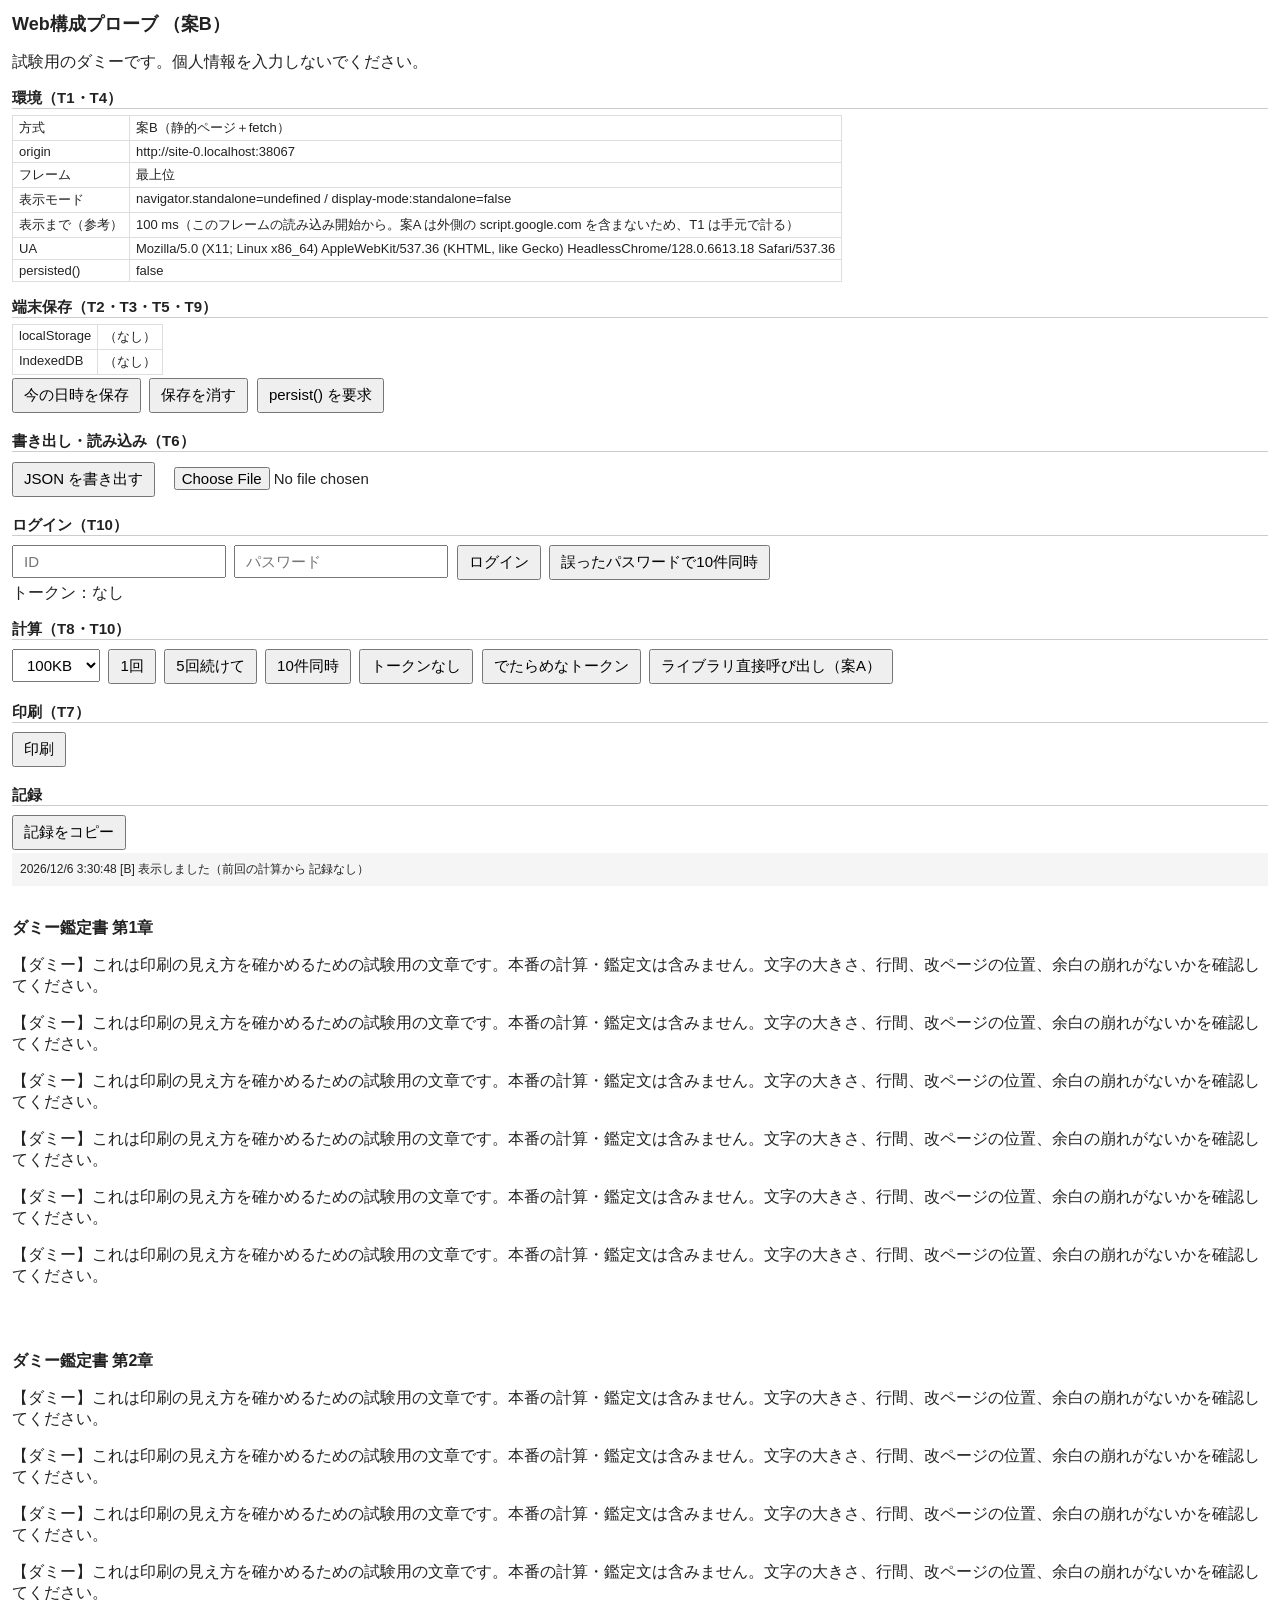
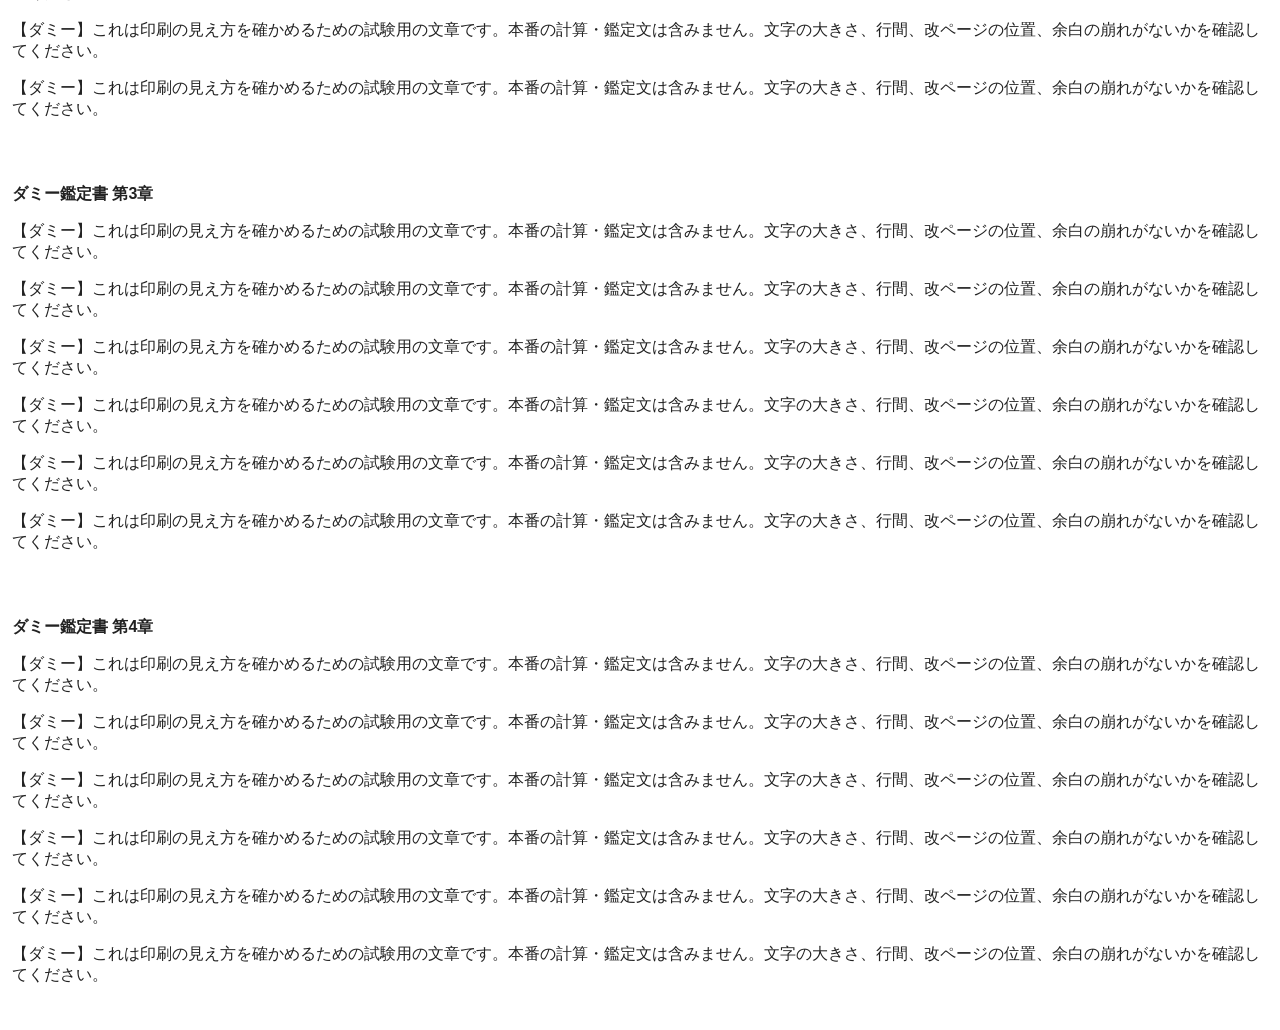
==== index.html @ 124ac567 "Add case-B probe page (dummy test only) Co-Authored-By: Claude Opus 5.5 <noreply@anthropic.com> Clau" ====
<!DOCTYPE html>
<html lang="ja">
<head>
<meta charset="utf-8">
<meta name="viewport" content="width=device-width, initial-scale=1">
<meta name="apple-mobile-web-app-capable" content="yes">
<link rel="manifest" href="manifest.json">
<title>Web構成プローブ</title>
<style>
  body { font-family: -apple-system, "Hiragino Sans", sans-serif; margin: 0; padding: 12px; color: #222; background: #fff; }
  h1 { font-size: 18px; margin: 0 0 8px; }
  h2 { font-size: 15px; margin: 16px 0 6px; border-bottom: 1px solid #ccc; }
  section { margin-bottom: 8px; }
  button, select, input { font-size: 15px; margin: 3px 4px 3px 0; padding: 6px 10px; }
  table { border-collapse: collapse; font-size: 13px; }
  td { border: 1px solid #ddd; padding: 3px 6px; vertical-align: top; word-break: break-all; }
  #log { white-space: pre-wrap; font-size: 12px; background: #f5f5f5; padding: 8px; max-height: 260px; overflow: auto; }
  .report-page { page-break-after: always; padding: 16px 0; }
  .report-page h3 { font-size: 16px; }
  @media print {
    .no-print { display: none !important; }
    .report-page p { font-size: 12pt; line-height: 1.7; }
  }
</style>
</head>
<body>
<div class="no-print">
<h1>Web構成プローブ <span id="modeLabel"></span></h1>
<p>試験用のダミーです。個人情報を入力しないでください。</p>

<h2>環境（T1・T4）</h2>
<table id="envTable"></table>

<h2>端末保存（T2・T3・T5・T9）</h2>
<table id="storeTable"></table>
<button id="btnSave">今の日時を保存</button>
<button id="btnClear">保存を消す</button>
<button id="btnPersist">persist() を要求</button>

<h2>書き出し・読み込み（T6）</h2>
<button id="btnExport">JSON を書き出す</button>
<input type="file" id="fileImport" accept="application/json,.json">

<h2>ログイン（T10）</h2>
<input id="loginId" placeholder="ID" autocomplete="off" autocapitalize="off">
<input id="loginPw" placeholder="パスワード" type="password" autocomplete="off">
<button id="btnLogin">ログイン</button>
<button id="btnLogin10">誤ったパスワードで10件同時</button>
<div>トークン：<span id="tokenView">なし</span></div>

<h2>計算（T8・T10）</h2>
<select id="sizeKb"><option value="100">100KB</option><option value="500">500KB</option></select>
<button id="btnCalc1">1回</button>
<button id="btnCalc5">5回続けて</button>
<button id="btnCalc10">10件同時</button>
<button id="btnNoToken">トークンなし</button>
<button id="btnFakeToken">でたらめなトークン</button>
<button id="btnLibDirect">ライブラリ直接呼び出し（案A）</button>

<h2>印刷（T7）</h2>
<button id="btnPrint">印刷</button>

<h2>記録</h2>
<button id="btnCopyLog">記録をコピー</button>
<div id="log"></div>
</div>

<div id="report"></div>

<script>
(function () {
  'use strict';
  var PROBE_ENDPOINT = 'https://script.google.com/macros/s/AKfycbxZqlUVmNeyJSnlDBykidHFZ83wPRRc99zTS6eVaYQrB3As-hE0im-axXk_ZAIDNSI9zw/exec';
  var MODE = (typeof google !== 'undefined' && google.script && google.script.run) ? 'A' : 'B';
  var LS_KEY = 'probe.v1';
  var LAST_CALL_KEY = 'probe.lastCallAt';
  var TOKEN_KEY = 'probe.token'; // 試験用：開き直しても T8 の冷えた1回目をログインなしで測れるよう保持
  var loadedAt = Date.now();
  var callsSinceLoad = 0;
  var token = '';

  function $(id) { return document.getElementById(id); }
  function log(msg) {
    var line = new Date().toLocaleString('ja-JP') + ' [' + MODE + '] ' + msg;
    $('log').textContent = line + '\n' + $('log').textContent;
  }
  function row(tbl, k, v) {
    var tr = document.createElement('tr');
    var a = document.createElement('td'); a.textContent = k;
    var b = document.createElement('td'); b.textContent = v;
    tr.appendChild(a); tr.appendChild(b); tbl.appendChild(tr);
  }
  function median(arr) {
    var s = arr.slice().sort(function (x, y) { return x - y; });
    var m = Math.floor(s.length / 2);
    return s.length % 2 ? s[m] : Math.round((s[m - 1] + s[m]) / 2);
  }

  // ---- 通信（案A：google.script.run／案B：fetch） ----
  function api(action, params) {
    if (MODE === 'A') {
      var fn = { login: 'apiLogin', calc: 'apiCalc', ping: 'apiPing' }[action];
      var args = action === 'login' ? [params.id, params.pw]
               : action === 'calc' ? [params.token, params.sizeKb] : [];
      return gs(fn, args);
    }
    var body = { action: action };
    for (var k in params) body[k] = params[k];
    return fetch(PROBE_ENDPOINT, {
      method: 'POST',
      headers: { 'Content-Type': 'text/plain;charset=utf-8' },
      body: JSON.stringify(body)
    }).then(function (r) { return r.json(); });
  }
  function gs(fn, args) {
    return new Promise(function (resolve, reject) {
      var r = google.script.run.withSuccessHandler(resolve).withFailureHandler(reject);
      if (typeof r[fn] !== 'function') { reject(new Error('呼べない関数: ' + fn)); return; }
      r[fn].apply(r, args);
    });
  }

  // ---- 環境 ----
  function standaloneState() {
    var mq = window.matchMedia && window.matchMedia('(display-mode: standalone)').matches;
    return 'navigator.standalone=' + String(navigator.standalone) + ' / display-mode:standalone=' + String(!!mq);
  }
  function renderEnv() {
    var t = $('envTable'); t.innerHTML = '';
    var top;
    try { top = (window.top === window.self) ? '最上位' : 'iframe 内'; } catch (e) { top = 'iframe 内（判定不可）'; }
    row(t, '方式', MODE === 'A' ? '案A（GAS HtmlService）' : '案B（静的ページ＋fetch）');
    row(t, 'origin', location.origin);
    row(t, 'フレーム', top);
    row(t, '表示モード', standaloneState());
    row(t, '表示まで（参考）', (Date.now() - (performance.timing ? performance.timing.navigationStart : loadedAt)) + ' ms（このフレームの読み込み開始から。案A は外側の script.google.com を含まないため、T1 は手元で計る）');
    row(t, 'UA', navigator.userAgent);
    if (navigator.storage && navigator.storage.persisted) {
      navigator.storage.persisted().then(function (v) { row(t, 'persisted()', String(v)); });
    } else {
      row(t, 'persisted()', 'API なし');
    }
  }

  // ---- 端末保存 ----
  function idb() {
    return new Promise(function (resolve, reject) {
      if (!window.indexedDB) { reject(new Error('IndexedDB なし')); return; }
      var req = indexedDB.open('probe', 1);
      req.onupgradeneeded = function () { req.result.createObjectStore('kv'); };
      req.onsuccess = function () { resolve(req.result); };
      req.onerror = function () { reject(req.error); };
    });
  }
  function idbGet(key) {
    return idb().then(function (db) {
      return new Promise(function (resolve, reject) {
        var r = db.transaction('kv', 'readonly').objectStore('kv').get(key);
        r.onsuccess = function () { resolve(r.result); };
        r.onerror = function () { reject(r.error); };
      });
    });
  }
  function idbPut(key, val) {
    return idb().then(function (db) {
      return new Promise(function (resolve, reject) {
        var tx = db.transaction('kv', 'readwrite');
        if (val === undefined) tx.objectStore('kv').delete(key); else tx.objectStore('kv').put(val, key);
        tx.oncomplete = function () { resolve(); };
        tx.onerror = function () { reject(tx.error); };
      });
    });
  }
  function lsGet(k) { try { return localStorage.getItem(k); } catch (e) { return 'エラー: ' + e.message; } }
  function lsSet(k, v) { try { if (v === null) localStorage.removeItem(k); else localStorage.setItem(k, v); return true; } catch (e) { log('localStorage 書き込み失敗: ' + e.message); return false; } }

  function renderStore() {
    var t = $('storeTable'); t.innerHTML = '';
    row(t, 'localStorage', lsGet(LS_KEY) || '（なし）');
    idbGet(LS_KEY).then(function (v) { row(t, 'IndexedDB', v || '（なし）'); },
                        function (e) { row(t, 'IndexedDB', 'エラー: ' + e.message); });
  }
  function snapshot() {
    return JSON.stringify({ writtenAt: new Date().toISOString(), origin: location.origin, mode: MODE });
  }
  $('btnSave').onclick = function () {
    var v = snapshot();
    lsSet(LS_KEY, v);
    idbPut(LS_KEY, v).then(function () { log('保存しました: ' + v); renderStore(); },
                           function (e) { log('IndexedDB 保存失敗: ' + e.message); renderStore(); });
  };
  $('btnClear').onclick = function () {
    lsSet(LS_KEY, null);
    idbPut(LS_KEY, undefined).then(function () { log('保存を消しました'); renderStore(); });
  };
  $('btnPersist').onclick = function () {
    if (!(navigator.storage && navigator.storage.persist)) { log('persist() なし'); return; }
    navigator.storage.persist().then(function (v) { log('persist() → ' + v); renderEnv(); },
                                     function (e) { log('persist() 失敗: ' + e.message); });
  };

  // ---- 書き出し・読み込み ----
  $('btnExport').onclick = function () {
    try {
      var data = JSON.stringify({ exportedAt: new Date().toISOString(), stored: lsGet(LS_KEY) }, null, 2);
      var blob = new Blob([data], { type: 'application/json' });
      var a = document.createElement('a');
      a.href = URL.createObjectURL(blob);
      a.download = 'probe-export.json';
      document.body.appendChild(a); a.click(); document.body.removeChild(a);
      log('書き出しを実行（保存できたかは端末で確認）');
    } catch (e) { log('書き出し失敗: ' + e.message); }
  };
  $('fileImport').onchange = function (ev) {
    var f = ev.target.files && ev.target.files[0];
    if (!f) return;
    var rd = new FileReader();
    rd.onload = function () {
      var o;
      try { o = JSON.parse(rd.result); } catch (e) { log('読み込み失敗: ' + e.message); return; }
      if (!o || typeof o.stored !== 'string') { log('読み込み失敗: stored がありません'); return; }
      lsSet(LS_KEY, o.stored);
      idbPut(LS_KEY, o.stored).then(function () { log('読み込み・復元成功: exportedAt=' + o.exportedAt + ' stored=' + o.stored); renderStore(); },
                                    function (e) { log('IndexedDB への復元失敗: ' + e.message); renderStore(); });
    };
    rd.readAsText(f);
  };

  // ---- ログイン ----
  $('btnLogin').onclick = function () {
    var t0 = Date.now();
    api('login', { id: $('loginId').value, pw: $('loginPw').value }).then(function (r) {
      if (r.ok) { token = r.token; lsSet(TOKEN_KEY, token); $('tokenView').textContent = token.slice(0, 8) + '…（期限 ' + new Date(r.expiresAt).toLocaleTimeString('ja-JP') + '）'; }
      log('ログイン → ' + JSON.stringify(r) + '（' + (Date.now() - t0) + ' ms）');
    }, function (e) { log('ログイン失敗: ' + e.message); });
  };
  $('btnLogin10').onclick = function () {
    var id = $('loginId').value;
    var ps = [];
    for (var i = 0; i < 10; i++) ps.push(api('login', { id: id, pw: 'wrong-' + i }).catch(function (e) { return { ok: false, error: e.message }; }));
    Promise.all(ps).then(function (rs) {
      var c = {};
      rs.forEach(function (r) { var k = r.ok ? 'ok' : r.error; c[k] = (c[k] || 0) + 1; });
      log('誤パスワード10件同時 → ' + JSON.stringify(c) + '。続けて正しいパスワードでログインし、locked になるか確認');
    });
  };

  // ---- 計算 ----
  function calcOnce(tok) {
    var t0 = Date.now();
    var last = Number(lsGet(LAST_CALL_KEY) || 0);
    var idleMin = last ? Math.round((t0 - last) / 60000) : null;
    var first = callsSinceLoad === 0;
    callsSinceLoad++;
    return api('calc', { token: tok, sizeKb: Number($('sizeKb').value) }).then(function (r) {
      var ms = Date.now() - t0;
      lsSet(LAST_CALL_KEY, String(Date.now()));
      var info = r.ok ? ('ok used=' + r.used + '/' + r.limit + ' bytes=' + r.bytes + ' serverMs=' + r.serverMs) : JSON.stringify(r);
      log('計算 ' + ms + ' ms' + (first ? '【読み込み後1回目】' : '') + (idleMin !== null ? '（前回から ' + idleMin + ' 分）' : '（前回記録なし）') + ' → ' + info);
      return { ms: ms, r: r };
    }, function (e) { log('計算失敗: ' + e.message); return { ms: Date.now() - t0, r: { ok: false, error: e.message } }; });
  }
  $('btnCalc1').onclick = function () { calcOnce(token); };
  $('btnCalc5').onclick = function () {
    var times = [];
    var p = Promise.resolve();
    for (var i = 0; i < 5; i++) p = p.then(function () { return calcOnce(token).then(function (x) { times.push(x.ms); }); });
    p.then(function () { log('5回の中央値 ' + median(times) + ' ms（' + times.join(', ') + '）'); });
  };
  $('btnCalc10').onclick = function () {
    var ps = [];
    for (var i = 0; i < 10; i++) ps.push(calcOnce(token));
    Promise.all(ps).then(function (xs) {
      var ok = xs.filter(function (x) { return x.r.ok; }).length;
      log('10件同時 → 成功 ' + ok + ' 件');
    });
  };
  $('btnNoToken').onclick = function () { calcOnce(''); };
  $('btnFakeToken').onclick = function () { calcOnce('00000000-0000-0000-0000-000000000000'); };
  $('btnLibDirect').onclick = function () {
    if (MODE !== 'A') { log('案A のみ'); return; }
    var names = ['dummyCalc', 'libSecret', 'ProbeLib', 'login_', 'calc_'];
    names.forEach(function (n) {
      gs(n, []).then(function (r) { log('直接呼び出し ' + n + ' → 呼べた（不合格）: ' + JSON.stringify(r).slice(0, 80)); },
                     function (e) { log('直接呼び出し ' + n + ' → 拒否: ' + e.message); });
    });
  };

  // ---- 印刷 ----
  function buildReport() {
    var html = '';
    for (var i = 1; i <= 4; i++) {
      html += '<div class="report-page"><h3>ダミー鑑定書 第' + i + '章</h3>';
      for (var j = 0; j < 6; j++) {
        html += '<p>【ダミー】これは印刷の見え方を確かめるための試験用の文章です。本番の計算・鑑定文は含みません。文字の大きさ、行間、改ページの位置、余白の崩れがないかを確認してください。</p>';
      }
      html += '</div>';
    }
    $('report').innerHTML = html;
  }
  $('btnPrint').onclick = function () {
    try { window.print(); log('印刷を実行'); } catch (e) { log('印刷失敗: ' + e.message); }
  };

  $('btnCopyLog').onclick = function () {
    var text = $('log').textContent;
    if (navigator.clipboard && navigator.clipboard.writeText) {
      navigator.clipboard.writeText(text).then(function () { log('記録をコピーしました'); },
                                               function (e) { log('コピー失敗: ' + e.message); });
    } else { log('クリップボード API なし'); }
  };

  $('modeLabel').textContent = MODE === 'A' ? '（案A）' : '（案B）';
  if (MODE === 'B' && PROBE_ENDPOINT.indexOf('__') === 0) log('案B の呼び先が未設定です');
  var savedTok = lsGet(TOKEN_KEY);
  if (savedTok && savedTok.indexOf('エラー') !== 0) { token = savedTok; $('tokenView').textContent = token.slice(0, 8) + '…（保存済み）'; }
  buildReport();
  renderEnv();
  renderStore();
  log('表示しました（前回の計算から ' + (lsGet(LAST_CALL_KEY) ? Math.round((Date.now() - Number(lsGet(LAST_CALL_KEY))) / 60000) + ' 分' : '記録なし') + '）');
})();
</script>
</body>
</html>
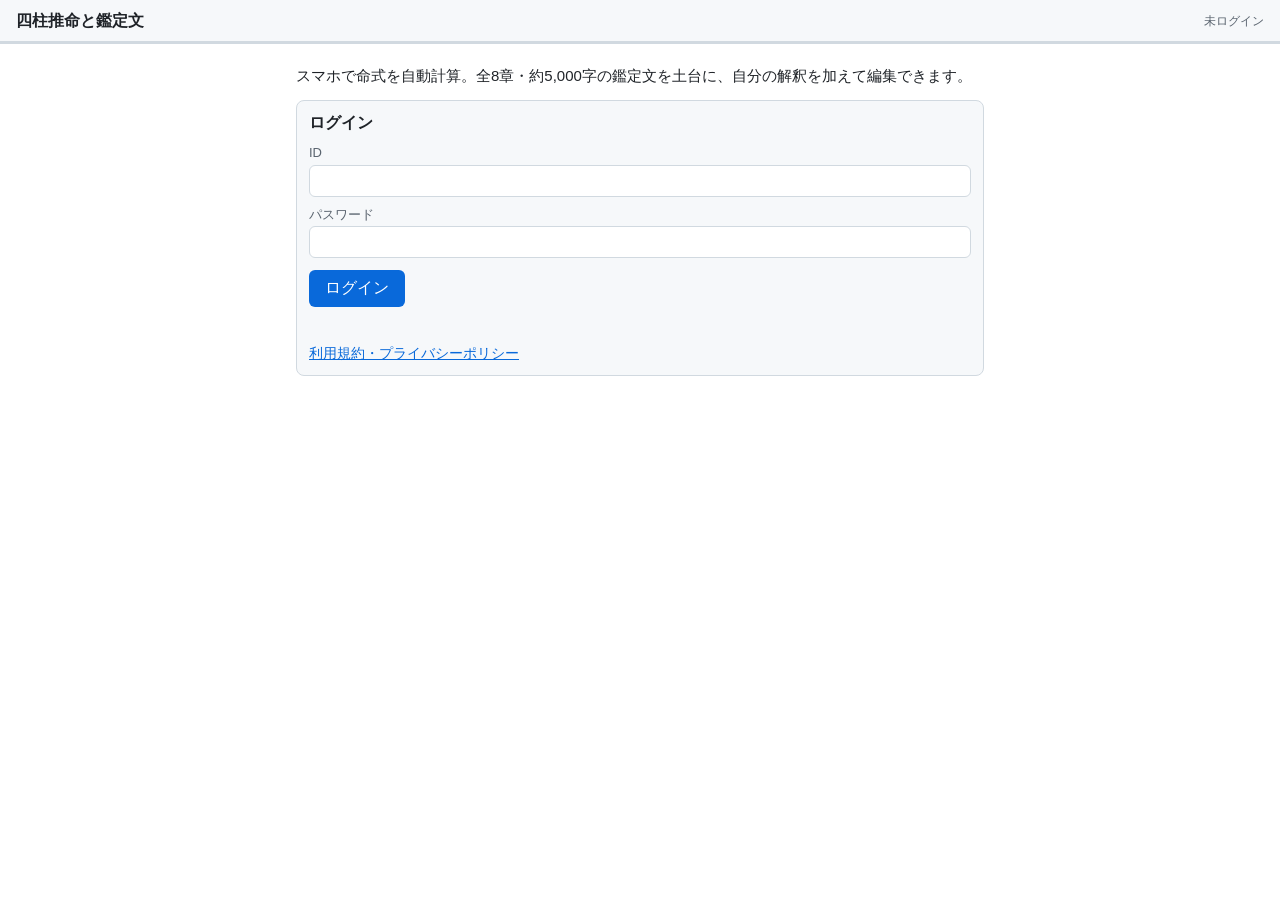
==== commit ba6cd6d6: "直下を web/ への転送だけにする（旧プローブを削除）" ====
--- a/index.html
+++ b/index.html
@@ -3,322 +3,12 @@
 <head>
 <meta charset="utf-8">
 <meta name="viewport" content="width=device-width, initial-scale=1">
-<meta name="apple-mobile-web-app-capable" content="yes">
-<link rel="manifest" href="manifest.json">
-<title>Web構成プローブ</title>
-<style>
-  body { font-family: -apple-system, "Hiragino Sans", sans-serif; margin: 0; padding: 12px; color: #222; background: #fff; }
-  h1 { font-size: 18px; margin: 0 0 8px; }
-  h2 { font-size: 15px; margin: 16px 0 6px; border-bottom: 1px solid #ccc; }
-  section { margin-bottom: 8px; }
-  button, select, input { font-size: 15px; margin: 3px 4px 3px 0; padding: 6px 10px; }
-  table { border-collapse: collapse; font-size: 13px; }
-  td { border: 1px solid #ddd; padding: 3px 6px; vertical-align: top; word-break: break-all; }
-  #log { white-space: pre-wrap; font-size: 12px; background: #f5f5f5; padding: 8px; max-height: 260px; overflow: auto; }
-  .report-page { page-break-after: always; padding: 16px 0; }
-  .report-page h3 { font-size: 16px; }
-  @media print {
-    .no-print { display: none !important; }
-    .report-page p { font-size: 12pt; line-height: 1.7; }
-  }
-</style>
+<meta name="robots" content="noindex">
+<meta http-equiv="refresh" content="0; url=web/">
+<title>四柱推命と鑑定文</title>
+<script>location.replace('web/');</script>
 </head>
 <body>
-<div class="no-print">
-<h1>Web構成プローブ <span id="modeLabel"></span></h1>
-<p>試験用のダミーです。個人情報を入力しないでください。</p>
-
-<h2>環境（T1・T4）</h2>
-<table id="envTable"></table>
-
-<h2>端末保存（T2・T3・T5・T9）</h2>
-<table id="storeTable"></table>
-<button id="btnSave">今の日時を保存</button>
-<button id="btnClear">保存を消す</button>
-<button id="btnPersist">persist() を要求</button>
-
-<h2>書き出し・読み込み（T6）</h2>
-<button id="btnExport">JSON を書き出す</button>
-<input type="file" id="fileImport" accept="application/json,.json">
-
-<h2>ログイン（T10）</h2>
-<input id="loginId" placeholder="ID" autocomplete="off" autocapitalize="off">
-<input id="loginPw" placeholder="パスワード" type="password" autocomplete="off">
-<button id="btnLogin">ログイン</button>
-<button id="btnLogin10">誤ったパスワードで10件同時</button>
-<div>トークン：<span id="tokenView">なし</span></div>
-
-<h2>計算（T8・T10）</h2>
-<select id="sizeKb"><option value="100">100KB</option><option value="500">500KB</option></select>
-<button id="btnCalc1">1回</button>
-<button id="btnCalc5">5回続けて</button>
-<button id="btnCalc10">10件同時</button>
-<button id="btnNoToken">トークンなし</button>
-<button id="btnFakeToken">でたらめなトークン</button>
-<button id="btnLibDirect">ライブラリ直接呼び出し（案A）</button>
-
-<h2>印刷（T7）</h2>
-<button id="btnPrint">印刷</button>
-
-<h2>記録</h2>
-<button id="btnCopyLog">記録をコピー</button>
-<div id="log"></div>
-</div>
-
-<div id="report"></div>
-
-<script>
-(function () {
-  'use strict';
-  var PROBE_ENDPOINT = 'https://script.google.com/macros/s/AKfycbxZqlUVmNeyJSnlDBykidHFZ83wPRRc99zTS6eVaYQrB3As-hE0im-axXk_ZAIDNSI9zw/exec';
-  var MODE = (typeof google !== 'undefined' && google.script && google.script.run) ? 'A' : 'B';
-  var LS_KEY = 'probe.v1';
-  var LAST_CALL_KEY = 'probe.lastCallAt';
-  var TOKEN_KEY = 'probe.token'; // 試験用：開き直しても T8 の冷えた1回目をログインなしで測れるよう保持
-  var loadedAt = Date.now();
-  var callsSinceLoad = 0;
-  var token = '';
-
-  function $(id) { return document.getElementById(id); }
-  function log(msg) {
-    var line = new Date().toLocaleString('ja-JP') + ' [' + MODE + '] ' + msg;
-    $('log').textContent = line + '\n' + $('log').textContent;
-  }
-  function row(tbl, k, v) {
-    var tr = document.createElement('tr');
-    var a = document.createElement('td'); a.textContent = k;
-    var b = document.createElement('td'); b.textContent = v;
-    tr.appendChild(a); tr.appendChild(b); tbl.appendChild(tr);
-  }
-  function median(arr) {
-    var s = arr.slice().sort(function (x, y) { return x - y; });
-    var m = Math.floor(s.length / 2);
-    return s.length % 2 ? s[m] : Math.round((s[m - 1] + s[m]) / 2);
-  }
-
-  // ---- 通信（案A：google.script.run／案B：fetch） ----
-  function api(action, params) {
-    if (MODE === 'A') {
-      var fn = { login: 'apiLogin', calc: 'apiCalc', ping: 'apiPing' }[action];
-      var args = action === 'login' ? [params.id, params.pw]
-               : action === 'calc' ? [params.token, params.sizeKb] : [];
-      return gs(fn, args);
-    }
-    var body = { action: action };
-    for (var k in params) body[k] = params[k];
-    return fetch(PROBE_ENDPOINT, {
-      method: 'POST',
-      headers: { 'Content-Type': 'text/plain;charset=utf-8' },
-      body: JSON.stringify(body)
-    }).then(function (r) { return r.json(); });
-  }
-  function gs(fn, args) {
-    return new Promise(function (resolve, reject) {
-      var r = google.script.run.withSuccessHandler(resolve).withFailureHandler(reject);
-      if (typeof r[fn] !== 'function') { reject(new Error('呼べない関数: ' + fn)); return; }
-      r[fn].apply(r, args);
-    });
-  }
-
-  // ---- 環境 ----
-  function standaloneState() {
-    var mq = window.matchMedia && window.matchMedia('(display-mode: standalone)').matches;
-    return 'navigator.standalone=' + String(navigator.standalone) + ' / display-mode:standalone=' + String(!!mq);
-  }
-  function renderEnv() {
-    var t = $('envTable'); t.innerHTML = '';
-    var top;
-    try { top = (window.top === window.self) ? '最上位' : 'iframe 内'; } catch (e) { top = 'iframe 内（判定不可）'; }
-    row(t, '方式', MODE === 'A' ? '案A（GAS HtmlService）' : '案B（静的ページ＋fetch）');
-    row(t, 'origin', location.origin);
-    row(t, 'フレーム', top);
-    row(t, '表示モード', standaloneState());
-    row(t, '表示まで（参考）', (Date.now() - (performance.timing ? performance.timing.navigationStart : loadedAt)) + ' ms（このフレームの読み込み開始から。案A は外側の script.google.com を含まないため、T1 は手元で計る）');
-    row(t, 'UA', navigator.userAgent);
-    if (navigator.storage && navigator.storage.persisted) {
-      navigator.storage.persisted().then(function (v) { row(t, 'persisted()', String(v)); });
-    } else {
-      row(t, 'persisted()', 'API なし');
-    }
-  }
-
-  // ---- 端末保存 ----
-  function idb() {
-    return new Promise(function (resolve, reject) {
-      if (!window.indexedDB) { reject(new Error('IndexedDB なし')); return; }
-      var req = indexedDB.open('probe', 1);
-      req.onupgradeneeded = function () { req.result.createObjectStore('kv'); };
-      req.onsuccess = function () { resolve(req.result); };
-      req.onerror = function () { reject(req.error); };
-    });
-  }
-  function idbGet(key) {
-    return idb().then(function (db) {
-      return new Promise(function (resolve, reject) {
-        var r = db.transaction('kv', 'readonly').objectStore('kv').get(key);
-        r.onsuccess = function () { resolve(r.result); };
-        r.onerror = function () { reject(r.error); };
-      });
-    });
-  }
-  function idbPut(key, val) {
-    return idb().then(function (db) {
-      return new Promise(function (resolve, reject) {
-        var tx = db.transaction('kv', 'readwrite');
-        if (val === undefined) tx.objectStore('kv').delete(key); else tx.objectStore('kv').put(val, key);
-        tx.oncomplete = function () { resolve(); };
-        tx.onerror = function () { reject(tx.error); };
-      });
-    });
-  }
-  function lsGet(k) { try { return localStorage.getItem(k); } catch (e) { return 'エラー: ' + e.message; } }
-  function lsSet(k, v) { try { if (v === null) localStorage.removeItem(k); else localStorage.setItem(k, v); return true; } catch (e) { log('localStorage 書き込み失敗: ' + e.message); return false; } }
-
-  function renderStore() {
-    var t = $('storeTable'); t.innerHTML = '';
-    row(t, 'localStorage', lsGet(LS_KEY) || '（なし）');
-    idbGet(LS_KEY).then(function (v) { row(t, 'IndexedDB', v || '（なし）'); },
-                        function (e) { row(t, 'IndexedDB', 'エラー: ' + e.message); });
-  }
-  function snapshot() {
-    return JSON.stringify({ writtenAt: new Date().toISOString(), origin: location.origin, mode: MODE });
-  }
-  $('btnSave').onclick = function () {
-    var v = snapshot();
-    lsSet(LS_KEY, v);
-    idbPut(LS_KEY, v).then(function () { log('保存しました: ' + v); renderStore(); },
-                           function (e) { log('IndexedDB 保存失敗: ' + e.message); renderStore(); });
-  };
-  $('btnClear').onclick = function () {
-    lsSet(LS_KEY, null);
-    idbPut(LS_KEY, undefined).then(function () { log('保存を消しました'); renderStore(); });
-  };
-  $('btnPersist').onclick = function () {
-    if (!(navigator.storage && navigator.storage.persist)) { log('persist() なし'); return; }
-    navigator.storage.persist().then(function (v) { log('persist() → ' + v); renderEnv(); },
-                                     function (e) { log('persist() 失敗: ' + e.message); });
-  };
-
-  // ---- 書き出し・読み込み ----
-  $('btnExport').onclick = function () {
-    try {
-      var data = JSON.stringify({ exportedAt: new Date().toISOString(), stored: lsGet(LS_KEY) }, null, 2);
-      var blob = new Blob([data], { type: 'application/json' });
-      var a = document.createElement('a');
-      a.href = URL.createObjectURL(blob);
-      a.download = 'probe-export.json';
-      document.body.appendChild(a); a.click(); document.body.removeChild(a);
-      log('書き出しを実行（保存できたかは端末で確認）');
-    } catch (e) { log('書き出し失敗: ' + e.message); }
-  };
-  $('fileImport').onchange = function (ev) {
-    var f = ev.target.files && ev.target.files[0];
-    if (!f) return;
-    var rd = new FileReader();
-    rd.onload = function () {
-      var o;
-      try { o = JSON.parse(rd.result); } catch (e) { log('読み込み失敗: ' + e.message); return; }
-      if (!o || typeof o.stored !== 'string') { log('読み込み失敗: stored がありません'); return; }
-      lsSet(LS_KEY, o.stored);
-      idbPut(LS_KEY, o.stored).then(function () { log('読み込み・復元成功: exportedAt=' + o.exportedAt + ' stored=' + o.stored); renderStore(); },
-                                    function (e) { log('IndexedDB への復元失敗: ' + e.message); renderStore(); });
-    };
-    rd.readAsText(f);
-  };
-
-  // ---- ログイン ----
-  $('btnLogin').onclick = function () {
-    var t0 = Date.now();
-    api('login', { id: $('loginId').value, pw: $('loginPw').value }).then(function (r) {
-      if (r.ok) { token = r.token; lsSet(TOKEN_KEY, token); $('tokenView').textContent = token.slice(0, 8) + '…（期限 ' + new Date(r.expiresAt).toLocaleTimeString('ja-JP') + '）'; }
-      log('ログイン → ' + JSON.stringify(r) + '（' + (Date.now() - t0) + ' ms）');
-    }, function (e) { log('ログイン失敗: ' + e.message); });
-  };
-  $('btnLogin10').onclick = function () {
-    var id = $('loginId').value;
-    var ps = [];
-    for (var i = 0; i < 10; i++) ps.push(api('login', { id: id, pw: 'wrong-' + i }).catch(function (e) { return { ok: false, error: e.message }; }));
-    Promise.all(ps).then(function (rs) {
-      var c = {};
-      rs.forEach(function (r) { var k = r.ok ? 'ok' : r.error; c[k] = (c[k] || 0) + 1; });
-      log('誤パスワード10件同時 → ' + JSON.stringify(c) + '。続けて正しいパスワードでログインし、locked になるか確認');
-    });
-  };
-
-  // ---- 計算 ----
-  function calcOnce(tok) {
-    var t0 = Date.now();
-    var last = Number(lsGet(LAST_CALL_KEY) || 0);
-    var idleMin = last ? Math.round((t0 - last) / 60000) : null;
-    var first = callsSinceLoad === 0;
-    callsSinceLoad++;
-    return api('calc', { token: tok, sizeKb: Number($('sizeKb').value) }).then(function (r) {
-      var ms = Date.now() - t0;
-      lsSet(LAST_CALL_KEY, String(Date.now()));
-      var info = r.ok ? ('ok used=' + r.used + '/' + r.limit + ' bytes=' + r.bytes + ' serverMs=' + r.serverMs) : JSON.stringify(r);
-      log('計算 ' + ms + ' ms' + (first ? '【読み込み後1回目】' : '') + (idleMin !== null ? '（前回から ' + idleMin + ' 分）' : '（前回記録なし）') + ' → ' + info);
-      return { ms: ms, r: r };
-    }, function (e) { log('計算失敗: ' + e.message); return { ms: Date.now() - t0, r: { ok: false, error: e.message } }; });
-  }
-  $('btnCalc1').onclick = function () { calcOnce(token); };
-  $('btnCalc5').onclick = function () {
-    var times = [];
-    var p = Promise.resolve();
-    for (var i = 0; i < 5; i++) p = p.then(function () { return calcOnce(token).then(function (x) { times.push(x.ms); }); });
-    p.then(function () { log('5回の中央値 ' + median(times) + ' ms（' + times.join(', ') + '）'); });
-  };
-  $('btnCalc10').onclick = function () {
-    var ps = [];
-    for (var i = 0; i < 10; i++) ps.push(calcOnce(token));
-    Promise.all(ps).then(function (xs) {
-      var ok = xs.filter(function (x) { return x.r.ok; }).length;
-      log('10件同時 → 成功 ' + ok + ' 件');
-    });
-  };
-  $('btnNoToken').onclick = function () { calcOnce(''); };
-  $('btnFakeToken').onclick = function () { calcOnce('00000000-0000-0000-0000-000000000000'); };
-  $('btnLibDirect').onclick = function () {
-    if (MODE !== 'A') { log('案A のみ'); return; }
-    var names = ['dummyCalc', 'libSecret', 'ProbeLib', 'login_', 'calc_'];
-    names.forEach(function (n) {
-      gs(n, []).then(function (r) { log('直接呼び出し ' + n + ' → 呼べた（不合格）: ' + JSON.stringify(r).slice(0, 80)); },
-                     function (e) { log('直接呼び出し ' + n + ' → 拒否: ' + e.message); });
-    });
-  };
-
-  // ---- 印刷 ----
-  function buildReport() {
-    var html = '';
-    for (var i = 1; i <= 4; i++) {
-      html += '<div class="report-page"><h3>ダミー鑑定書 第' + i + '章</h3>';
-      for (var j = 0; j < 6; j++) {
-        html += '<p>【ダミー】これは印刷の見え方を確かめるための試験用の文章です。本番の計算・鑑定文は含みません。文字の大きさ、行間、改ページの位置、余白の崩れがないかを確認してください。</p>';
-      }
-      html += '</div>';
-    }
-    $('report').innerHTML = html;
-  }
-  $('btnPrint').onclick = function () {
-    try { window.print(); log('印刷を実行'); } catch (e) { log('印刷失敗: ' + e.message); }
-  };
-
-  $('btnCopyLog').onclick = function () {
-    var text = $('log').textContent;
-    if (navigator.clipboard && navigator.clipboard.writeText) {
-      navigator.clipboard.writeText(text).then(function () { log('記録をコピーしました'); },
-                                               function (e) { log('コピー失敗: ' + e.message); });
-    } else { log('クリップボード API なし'); }
-  };
-
-  $('modeLabel').textContent = MODE === 'A' ? '（案A）' : '（案B）';
-  if (MODE === 'B' && PROBE_ENDPOINT.indexOf('__') === 0) log('案B の呼び先が未設定です');
-  var savedTok = lsGet(TOKEN_KEY);
-  if (savedTok && savedTok.indexOf('エラー') !== 0) { token = savedTok; $('tokenView').textContent = token.slice(0, 8) + '…（保存済み）'; }
-  buildReport();
-  renderEnv();
-  renderStore();
-  log('表示しました（前回の計算から ' + (lsGet(LAST_CALL_KEY) ? Math.round((Date.now() - Number(lsGet(LAST_CALL_KEY))) / 60000) + ' 分' : '記録なし') + '）');
-})();
-</script>
+<p><a href="web/">画面を開く</a></p>
 </body>
 </html>
